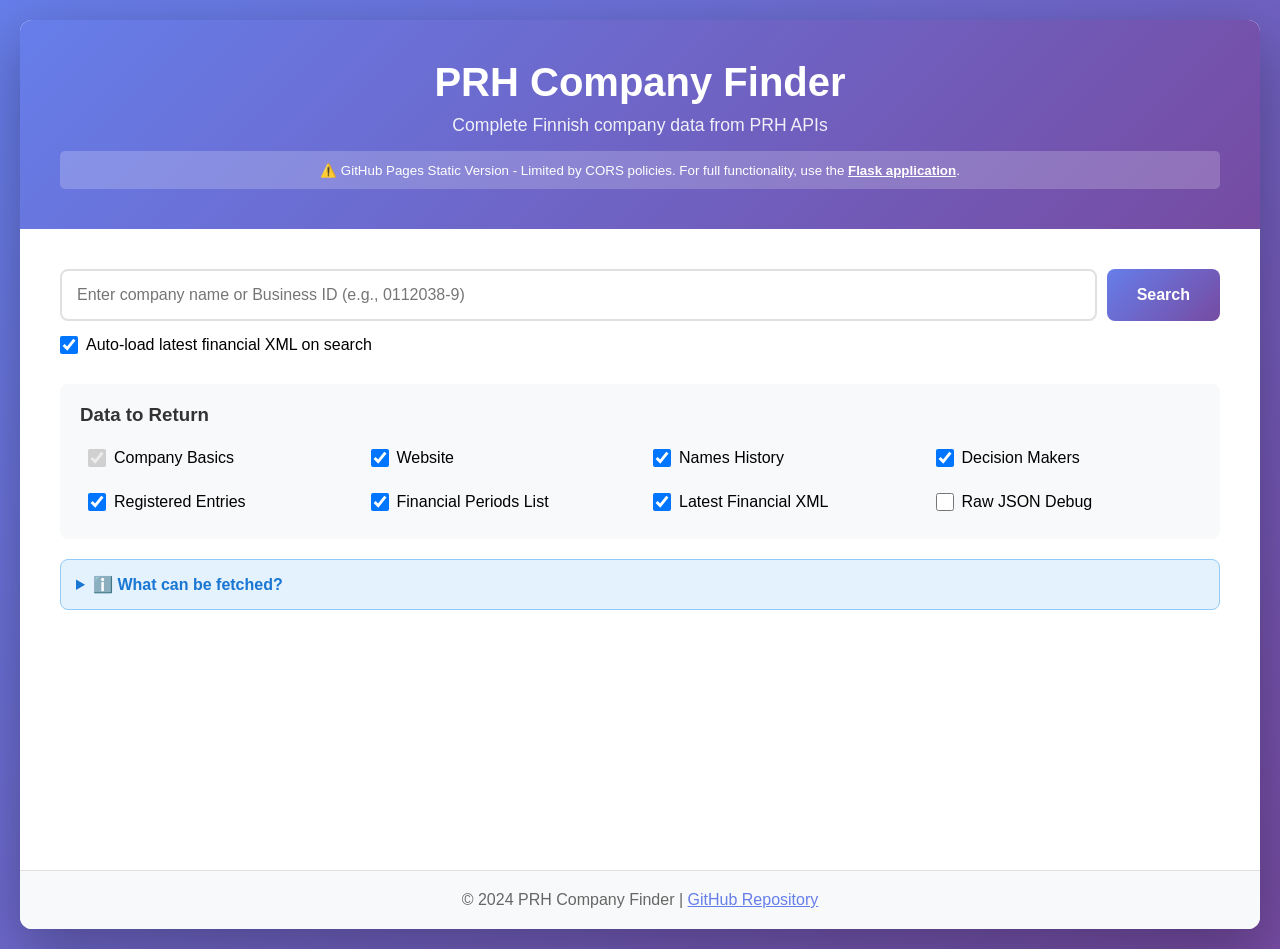
==== docs/index.html @ eee78fed "Create static GitHub Pages version with client-side API calls Co-authored-by: AnomFIN <226206413+Ano" ====
<!DOCTYPE html>
<html lang="fi">
<head>
    <meta charset="UTF-8">
    <meta name="viewport" content="width=device-width, initial-scale=1.0">
    <title>PRH - Finnish Company Finder</title>
    <link rel="stylesheet" href="style.css">
</head>
<body>
    <div class="container">
        <header>
            <h1>PRH Company Finder</h1>
            <p>Complete Finnish company data from PRH APIs</p>
            <div class="header-note">
                <small>⚠️ GitHub Pages Static Version - Limited by CORS policies. For full functionality, use the <a href="https://github.com/AnomFIN/prh" style="color: white; text-decoration: underline;">Flask application</a>.</small>
            </div>
        </header>
        
        <main>
            <!-- Search Section -->
            <div class="search-section">
                <div class="search-container">
                    <input type="text" id="searchInput" placeholder="Enter company name or Business ID (e.g., 0112038-9)" />
                    <button id="searchButton">Search</button>
                </div>
                
                <div class="search-options">
                    <label class="toggle">
                        <input type="checkbox" id="autoLoadLatest" checked />
                        <span>Auto-load latest financial XML on search</span>
                    </label>
                </div>
            </div>
            
            <!-- Field Selection Section -->
            <div class="field-selection-section">
                <h3>Data to Return</h3>
                <div class="field-checkboxes">
                    <label><input type="checkbox" name="field" value="basics" checked disabled /> Company Basics</label>
                    <label><input type="checkbox" name="field" value="website" checked /> Website</label>
                    <label><input type="checkbox" name="field" value="names" checked /> Names History</label>
                    <label><input type="checkbox" name="field" value="decisionMakers" checked /> Decision Makers</label>
                    <label><input type="checkbox" name="field" value="registeredEntries" checked /> Registered Entries</label>
                    <label><input type="checkbox" name="field" value="financialPeriods" checked /> Financial Periods List</label>
                    <label><input type="checkbox" name="field" value="latestFinancialXml" checked /> Latest Financial XML</label>
                    <label><input type="checkbox" name="field" value="rawJson" /> Raw JSON Debug</label>
                </div>
            </div>
            
            <!-- Info Panel -->
            <details class="info-panel">
                <summary>ℹ️ What can be fetched?</summary>
                <div class="info-content">
                    <h4>Available Data from APIs:</h4>
                    <ul>
                        <li><strong>YTJ (Business Information System):</strong> Business ID, official name, company form, registration date, addresses, website URL</li>
                        <li><strong>Registered Notices:</strong> Registration dates, entry codes, descriptions, decision makers (parsed from entries when available)</li>
                        <li><strong>XBRL Financial Data:</strong> List of financial periods with dates, specific financial statement XML for any period</li>
                    </ul>
                    <p><em>Note: Decision makers are parsed from registered notices. If parsing fails, raw registered entries are shown as fallback.</em></p>
                    <p><strong>CORS Limitation:</strong> Some PRH APIs may block direct browser requests due to CORS policies. In such cases, mock data is displayed for demonstration purposes. For full functionality, please use the Flask application.</p>
                </div>
            </details>
            
            <!-- API Call Counter -->
            <div id="apiCounter" class="api-counter" style="display:none;">
                API calls made: <span id="apiCountValue">0</span>
            </div>
            
            <!-- Results Section -->
            <div id="results" class="results-container"></div>
        </main>
        
        <footer>
            <p>&copy; 2024 PRH Company Finder | <a href="https://github.com/AnomFIN/prh" style="color: #667eea;">GitHub Repository</a></p>
        </footer>
    </div>
    
    <script src="app.js"></script>
</body>
</html>
---- docs/style.css ----
* {
    margin: 0;
    padding: 0;
    box-sizing: border-box;
}

body {
    font-family: -apple-system, BlinkMacSystemFont, 'Segoe UI', Roboto, Oxygen, Ubuntu, Cantarell, sans-serif;
    background: linear-gradient(135deg, #667eea 0%, #764ba2 100%);
    min-height: 100vh;
    padding: 20px;
}

.container {
    max-width: 1400px;
    margin: 0 auto;
    background: white;
    border-radius: 12px;
    box-shadow: 0 20px 60px rgba(0, 0, 0, 0.3);
    overflow: hidden;
}

header {
    background: linear-gradient(135deg, #667eea 0%, #764ba2 100%);
    color: white;
    padding: 40px;
    text-align: center;
}

header h1 {
    font-size: 2.5rem;
    margin-bottom: 10px;
}

header p {
    font-size: 1.1rem;
    opacity: 0.9;
}

main {
    padding: 40px;
}

/* Search Section */
.search-section {
    margin-bottom: 30px;
}

.search-container {
    display: flex;
    gap: 10px;
    margin-bottom: 15px;
}

#searchInput {
    flex: 1;
    padding: 15px;
    font-size: 1rem;
    border: 2px solid #e0e0e0;
    border-radius: 8px;
    transition: border-color 0.3s;
}

#searchInput:focus {
    outline: none;
    border-color: #667eea;
}

#searchButton {
    padding: 15px 30px;
    background: linear-gradient(135deg, #667eea 0%, #764ba2 100%);
    color: white;
    border: none;
    border-radius: 8px;
    font-size: 1rem;
    font-weight: 600;
    cursor: pointer;
    transition: transform 0.2s, box-shadow 0.2s;
}

#searchButton:hover {
    transform: translateY(-2px);
    box-shadow: 0 5px 15px rgba(102, 126, 234, 0.4);
}

#searchButton:active {
    transform: translateY(0);
}

.search-options {
    display: flex;
    gap: 15px;
    align-items: center;
}

.toggle {
    display: flex;
    align-items: center;
    gap: 8px;
    cursor: pointer;
}

.toggle input[type="checkbox"] {
    width: 18px;
    height: 18px;
    cursor: pointer;
}

/* Field Selection */
.field-selection-section {
    background: #f8f9fa;
    padding: 20px;
    border-radius: 8px;
    margin-bottom: 20px;
}

.field-selection-section h3 {
    margin-bottom: 15px;
    color: #333;
}

.field-checkboxes {
    display: grid;
    grid-template-columns: repeat(auto-fit, minmax(250px, 1fr));
    gap: 10px;
}

.field-checkboxes label {
    display: flex;
    align-items: center;
    gap: 8px;
    padding: 8px;
    cursor: pointer;
    border-radius: 4px;
    transition: background-color 0.2s;
}

.field-checkboxes label:hover {
    background-color: rgba(102, 126, 234, 0.1);
}

.field-checkboxes input[type="checkbox"] {
    width: 18px;
    height: 18px;
    cursor: pointer;
}

.field-checkboxes input[type="checkbox"]:disabled {
    cursor: not-allowed;
}

/* Info Panel */
.info-panel {
    background: #e3f2fd;
    border: 1px solid #90caf9;
    border-radius: 8px;
    padding: 15px;
    margin-bottom: 20px;
}

.info-panel summary {
    cursor: pointer;
    font-weight: 600;
    color: #1976d2;
    user-select: none;
}

.info-panel summary:hover {
    color: #0d47a1;
}

.info-content {
    margin-top: 15px;
    color: #333;
}

.info-content h4 {
    margin-bottom: 10px;
}

.info-content ul {
    margin-left: 20px;
    line-height: 1.6;
}

.info-content li {
    margin-bottom: 8px;
}

/* API Counter */
.api-counter {
    background: #fff3cd;
    border: 1px solid #ffc107;
    border-radius: 8px;
    padding: 10px 15px;
    margin-bottom: 20px;
    font-weight: 600;
    color: #856404;
}

/* Results Container */
.results-container {
    min-height: 200px;
}

/* Loading State */
.loading {
    text-align: center;
    padding: 40px;
    color: #667eea;
}

.spinner {
    border: 4px solid #f3f3f3;
    border-top: 4px solid #667eea;
    border-radius: 50%;
    width: 40px;
    height: 40px;
    animation: spin 1s linear infinite;
    margin: 0 auto 20px;
}

@keyframes spin {
    0% { transform: rotate(0deg); }
    100% { transform: rotate(360deg); }
}

/* Error Message */
.error-message {
    background: #ffebee;
    border: 1px solid #ef5350;
    border-radius: 8px;
    padding: 20px;
    text-align: center;
    color: #c62828;
}

/* Result Sections */
.result-section {
    background: #ffffff;
    border: 1px solid #e0e0e0;
    border-radius: 8px;
    margin-bottom: 20px;
    overflow: hidden;
}

.result-section summary {
    background: #f8f9fa;
    padding: 15px 20px;
    cursor: pointer;
    font-weight: 600;
    font-size: 1.1rem;
    color: #333;
    user-select: none;
    transition: background-color 0.2s;
}

.result-section summary:hover {
    background: #e9ecef;
}

.result-section > div {
    padding: 20px;
}

/* Data Grid */
.data-grid {
    display: grid;
    gap: 10px;
}

.data-row {
    display: grid;
    grid-template-columns: 200px 1fr;
    gap: 15px;
    padding: 10px;
    border-bottom: 1px solid #f0f0f0;
}

.data-label {
    font-weight: 600;
    color: #555;
}

.data-value {
    color: #333;
}

/* Website Link */
.website-link {
    display: inline-block;
    padding: 10px 20px;
    background: #e3f2fd;
    color: #1976d2;
    text-decoration: none;
    border-radius: 6px;
    font-weight: 500;
    transition: background-color 0.2s;
}

.website-link:hover {
    background: #bbdefb;
    color: #0d47a1;
}

/* Names List */
.names-list {
    display: flex;
    flex-direction: column;
    gap: 10px;
}

.name-item {
    display: flex;
    align-items: center;
    gap: 10px;
    padding: 10px;
    background: #f8f9fa;
    border-radius: 6px;
}

.name-item.current {
    background: #e8f5e9;
    border-left: 4px solid #4caf50;
}

.name-item span:first-child {
    flex: 1;
    font-weight: 500;
}

.badge {
    background: #4caf50;
    color: white;
    padding: 4px 8px;
    border-radius: 4px;
    font-size: 0.8rem;
    font-weight: 600;
}

.language {
    color: #666;
    font-size: 0.9rem;
}

/* Decision Makers */
.decision-makers-list {
    display: flex;
    flex-direction: column;
    gap: 15px;
}

.dm-item {
    background: #f8f9fa;
    padding: 15px;
    border-radius: 6px;
    border-left: 4px solid #667eea;
}

.dm-date {
    font-size: 0.9rem;
    color: #666;
    margin-bottom: 5px;
}

.dm-type {
    font-weight: 600;
    color: #333;
    margin-bottom: 5px;
}

.dm-description {
    color: #555;
    line-height: 1.5;
}

.not-available {
    padding: 20px;
    text-align: center;
    color: #666;
    font-style: italic;
}

/* Registered Entries */
.entries-list {
    display: flex;
    flex-direction: column;
    gap: 15px;
}

.entry-item {
    background: #f8f9fa;
    padding: 15px;
    border-radius: 6px;
}

.entry-header {
    display: flex;
    gap: 15px;
    margin-bottom: 10px;
}

.entry-date {
    font-weight: 600;
    color: #667eea;
}

.entry-code {
    background: #e3f2fd;
    padding: 4px 8px;
    border-radius: 4px;
    font-size: 0.9rem;
    color: #1976d2;
}

.entry-description {
    color: #555;
    line-height: 1.5;
}

/* Financial Section */
.financial-section {
    display: flex;
    flex-direction: column;
    gap: 15px;
}

.financial-select {
    width: 100%;
    padding: 12px;
    border: 2px solid #e0e0e0;
    border-radius: 6px;
    font-size: 1rem;
    background: white;
    cursor: pointer;
}

.financial-select:focus {
    outline: none;
    border-color: #667eea;
}

.btn-secondary {
    padding: 12px 24px;
    background: #6c757d;
    color: white;
    border: none;
    border-radius: 6px;
    font-size: 1rem;
    font-weight: 500;
    cursor: pointer;
    transition: background-color 0.2s;
    align-self: flex-start;
}

.btn-secondary:hover {
    background: #5a6268;
}

/* XML Viewer */
.xml-viewer-container {
    display: flex;
    flex-direction: column;
    gap: 15px;
}

.xml-toolbar {
    display: flex;
    gap: 10px;
}

.xml-viewer {
    background: #263238;
    color: #aed581;
    padding: 20px;
    border-radius: 6px;
    overflow-x: auto;
    font-family: 'Courier New', monospace;
    font-size: 0.9rem;
    line-height: 1.4;
    max-height: 600px;
    overflow-y: auto;
}

/* Raw JSON */
.raw-json {
    display: flex;
    flex-direction: column;
    gap: 15px;
}

.raw-json pre {
    background: #263238;
    color: #aed581;
    padding: 20px;
    border-radius: 6px;
    overflow-x: auto;
    font-family: 'Courier New', monospace;
    font-size: 0.85rem;
    line-height: 1.4;
    max-height: 400px;
    overflow-y: auto;
}

/* Footer */
footer {
    background: #f8f9fa;
    text-align: center;
    padding: 20px;
    color: #666;
    border-top: 1px solid #e0e0e0;
}

/* Responsive Design */
@media (max-width: 768px) {
    .container {
        margin: 0;
        border-radius: 0;
    }
    
    main {
        padding: 20px;
    }
    
    .search-container {
        flex-direction: column;
    }
    
    .field-checkboxes {
        grid-template-columns: 1fr;
    }
    
    .data-row {
        grid-template-columns: 1fr;
        gap: 5px;
    }
}

/* GitHub Pages specific styles */
.header-note {
    margin-top: 15px;
    padding: 10px;
    background: rgba(255, 255, 255, 0.2);
    border-radius: 5px;
}

.header-note a {
    color: white;
    font-weight: 600;
}
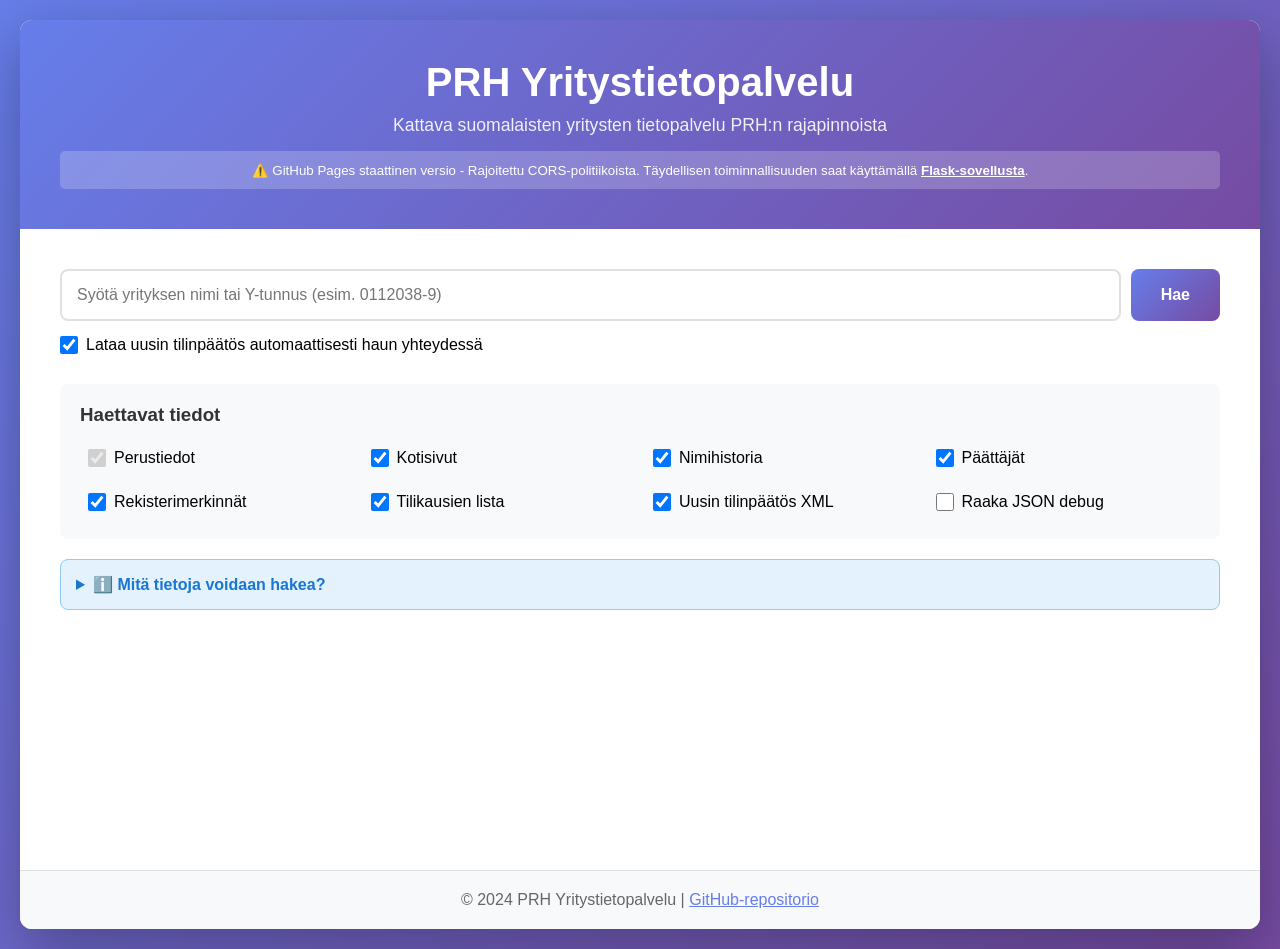
==== commit a2220fae: "Apply Finnish translations to GitHub Pages static version - Translated all UI text from English to F" ====
--- a/docs/index.html
+++ b/docs/index.html
@@ -3,16 +3,16 @@
 <head>
     <meta charset="UTF-8">
     <meta name="viewport" content="width=device-width, initial-scale=1.0">
-    <title>PRH - Finnish Company Finder</title>
+    <title>PRH - Yritystietopalvelu</title>
     <link rel="stylesheet" href="style.css">
 </head>
 <body>
     <div class="container">
         <header>
-            <h1>PRH Company Finder</h1>
-            <p>Complete Finnish company data from PRH APIs</p>
+            <h1>PRH Yritystietopalvelu</h1>
+            <p>Kattava suomalaisten yritysten tietopalvelu PRH:n rajapinnoista</p>
             <div class="header-note">
-                <small>⚠️ GitHub Pages Static Version - Limited by CORS policies. For full functionality, use the <a href="https://github.com/AnomFIN/prh" style="color: white; text-decoration: underline;">Flask application</a>.</small>
+                <small>⚠️ GitHub Pages staattinen versio - Rajoitettu CORS-politiikoista. Täydellisen toiminnallisuuden saat käyttämällä <a href="https://github.com/AnomFIN/prh" style="color: white; text-decoration: underline;">Flask-sovellusta</a>.</small>
             </div>
         </header>
         
@@ -20,51 +20,51 @@
             <!-- Search Section -->
             <div class="search-section">
                 <div class="search-container">
-                    <input type="text" id="searchInput" placeholder="Enter company name or Business ID (e.g., 0112038-9)" />
-                    <button id="searchButton">Search</button>
+                    <input type="text" id="searchInput" placeholder="Syötä yrityksen nimi tai Y-tunnus (esim. 0112038-9)" />
+                    <button id="searchButton">Hae</button>
                 </div>
                 
                 <div class="search-options">
                     <label class="toggle">
                         <input type="checkbox" id="autoLoadLatest" checked />
-                        <span>Auto-load latest financial XML on search</span>
+                        <span>Lataa uusin tilinpäätös automaattisesti haun yhteydessä</span>
                     </label>
                 </div>
             </div>
             
             <!-- Field Selection Section -->
             <div class="field-selection-section">
-                <h3>Data to Return</h3>
+                <h3>Haettavat tiedot</h3>
                 <div class="field-checkboxes">
-                    <label><input type="checkbox" name="field" value="basics" checked disabled /> Company Basics</label>
-                    <label><input type="checkbox" name="field" value="website" checked /> Website</label>
-                    <label><input type="checkbox" name="field" value="names" checked /> Names History</label>
-                    <label><input type="checkbox" name="field" value="decisionMakers" checked /> Decision Makers</label>
-                    <label><input type="checkbox" name="field" value="registeredEntries" checked /> Registered Entries</label>
-                    <label><input type="checkbox" name="field" value="financialPeriods" checked /> Financial Periods List</label>
-                    <label><input type="checkbox" name="field" value="latestFinancialXml" checked /> Latest Financial XML</label>
-                    <label><input type="checkbox" name="field" value="rawJson" /> Raw JSON Debug</label>
+                    <label><input type="checkbox" name="field" value="basics" checked disabled /> Perustiedot</label>
+                    <label><input type="checkbox" name="field" value="website" checked /> Kotisivut</label>
+                    <label><input type="checkbox" name="field" value="names" checked /> Nimihistoria</label>
+                    <label><input type="checkbox" name="field" value="decisionMakers" checked /> Päättäjät</label>
+                    <label><input type="checkbox" name="field" value="registeredEntries" checked /> Rekisterimerkinnät</label>
+                    <label><input type="checkbox" name="field" value="financialPeriods" checked /> Tilikausien lista</label>
+                    <label><input type="checkbox" name="field" value="latestFinancialXml" checked /> Uusin tilinpäätös XML</label>
+                    <label><input type="checkbox" name="field" value="rawJson" /> Raaka JSON debug</label>
                 </div>
             </div>
             
             <!-- Info Panel -->
             <details class="info-panel">
-                <summary>ℹ️ What can be fetched?</summary>
+                <summary>ℹ️ Mitä tietoja voidaan hakea?</summary>
                 <div class="info-content">
-                    <h4>Available Data from APIs:</h4>
+                    <h4>Saatavilla olevat tiedot rajapinnoista:</h4>
                     <ul>
-                        <li><strong>YTJ (Business Information System):</strong> Business ID, official name, company form, registration date, addresses, website URL</li>
-                        <li><strong>Registered Notices:</strong> Registration dates, entry codes, descriptions, decision makers (parsed from entries when available)</li>
-                        <li><strong>XBRL Financial Data:</strong> List of financial periods with dates, specific financial statement XML for any period</li>
+                        <li><strong>YTJ (Yritys- ja yhteisötietojärjestelmä):</strong> Y-tunnus, virallinen nimi, yhtiömuoto, rekisteröintipäivä, osoitteet, kotisivun URL</li>
+                        <li><strong>Rekisterimerkinnät:</strong> Rekisteröintipäivät, merkintäkoodit, kuvaukset, päättäjät (jäsennetty merkinnöistä kun saatavilla)</li>
+                        <li><strong>XBRL-tilinpäätöstiedot:</strong> Lista tilikausista päivämäärineen, yksittäiset tilinpäätökset XML-muodossa</li>
                     </ul>
-                    <p><em>Note: Decision makers are parsed from registered notices. If parsing fails, raw registered entries are shown as fallback.</em></p>
-                    <p><strong>CORS Limitation:</strong> Some PRH APIs may block direct browser requests due to CORS policies. In such cases, mock data is displayed for demonstration purposes. For full functionality, please use the Flask application.</p>
+                    <p><em>Huomio: Päättäjät jäsennetään rekisterimerkinnöistä. Jos jäsennys epäonnistuu, näytetään raakatiedot varasuunnitelmana.</em></p>
+                    <p><strong>CORS-rajoitus:</strong> Jotkin PRH:n API:t saattavat estää suorat selainpyynnöt CORS-politiikoiden vuoksi. Tällöin näytetään esittelytarkoitukseen kokonaisdataa. Täydellisen toiminnallisuuden saat käyttämällä Flask-sovellusta.</p>
                 </div>
             </details>
             
             <!-- API Call Counter -->
             <div id="apiCounter" class="api-counter" style="display:none;">
-                API calls made: <span id="apiCountValue">0</span>
+                API-kutsuja tehty: <span id="apiCountValue">0</span>
             </div>
             
             <!-- Results Section -->
@@ -72,7 +72,7 @@
         </main>
         
         <footer>
-            <p>&copy; 2024 PRH Company Finder | <a href="https://github.com/AnomFIN/prh" style="color: #667eea;">GitHub Repository</a></p>
+            <p>&copy; 2024 PRH Yritystietopalvelu | <a href="https://github.com/AnomFIN/prh" style="color: #667eea;">GitHub-repositorio</a></p>
         </footer>
     </div>
     
